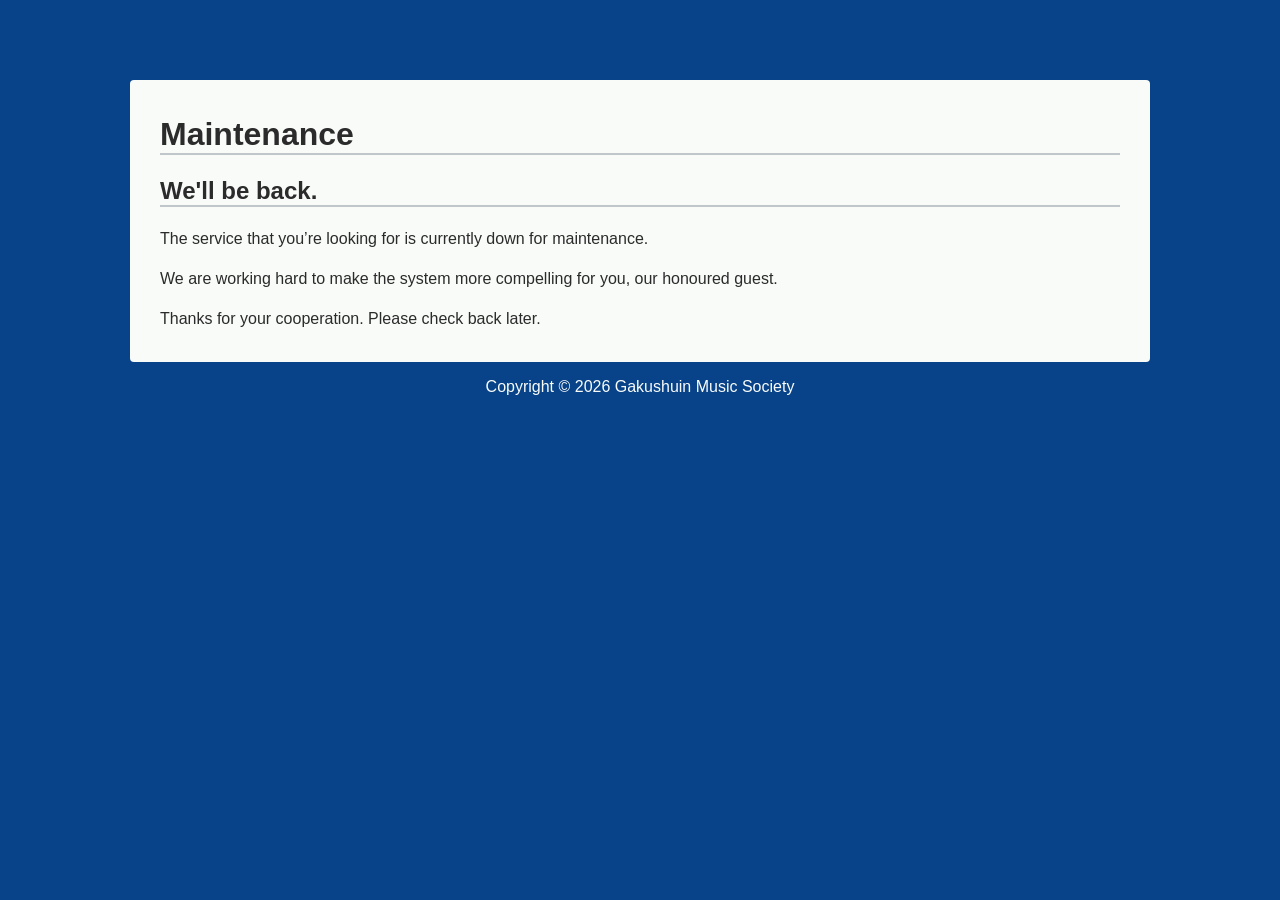
==== index.html @ 37353dd2 "Add files via upload" ====
<!doctype html>
<html>
<head>
    <title>Maintenance | Gakushuin Music Society</title>
    <meta name="description" content="The service that you’re looking for is currently down for maintenance.">
    <link rel="icon" href="/image/favicon.ico">
    <meta charset="utf-8" />
    <meta name="viewport" content="width=device-width, initial-scale=1" />
    <style>
        @charset "utf-8";
        @media (prefers-color-scheme: light) {
            :root {
                --bgcolor: #084389;
                --navbgcolor: rgb(8, 67, 137, 0.9);
                --navtextcolor: #f8fbf8;
                --navhovercolor: #ffffff;
                --papercolor: #f8fbf8;
                --textcolor: #2b2b2b;
                --buttoncolor: #e8ecef;
                --hovercolor: #003078;
            }
        }
        @media (prefers-color-scheme: dark) {
            :root {
                --bgcolor: #001530;
                --navbgcolor: rgb(0, 21, 48, 0.9);
                --navtextcolor: #afafaf;
                --navhovercolor: #f8fbf8;
                --papercolor: #202020;
                --textcolor: #afafaf;
                --buttoncolor: #383c3c;
                --hovercolor: #1d70b8;
            }
        }
        body {
            background-color: var(--bgcolor);
            margin: 0;
            padding: 0;
            color: var(--textcolor);
            font-family: Helvetica, Arial, sans-serif;
        }
        .paper {
            width: 75%;
            margin: 5em auto 1em;
            padding: 15px 30px;
            color: var(--textcolor);
            background-color: var(--papercolor);
            border-radius: 0.25em;
        }
        .linetitle {
            border-bottom: 2px solid #c0c6c9;
            text-align: left;
        }
        .linetitle:before {
            left: 0;
            top: 14px;
            width: 3px;
            height: 15px;
        }
        .bodytext {
            line-height: 1.5em;
        }
        .copyright {
            text-align: center;
            color: var(--navtextcolor);
            padding: 0em 0em 1em 0em;
        }
    </style>
</head>
<body>
    <div class="paper">
        <h1 class="linetitle">Maintenance</h1>
        <h2 class="linetitle">We'll be back.</h2>
        <p class="bodytext">The service that you’re looking for is currently down for maintenance.</p>
        <p class="bodytext">We are working hard to make the system more compelling for you, our honoured guest.</p>
        <p class="bodytext">Thanks for your cooperation. Please check back later.</p>
    </div>
    <footer class="copyright">Copyright&nbsp;&copy;&nbsp;<script type="text/javascript">myDate = new Date(); myYear = myDate.getFullYear(); document.write(myYear);</script>&nbsp;Gakushuin Music Society</footer>
</body>
</html>
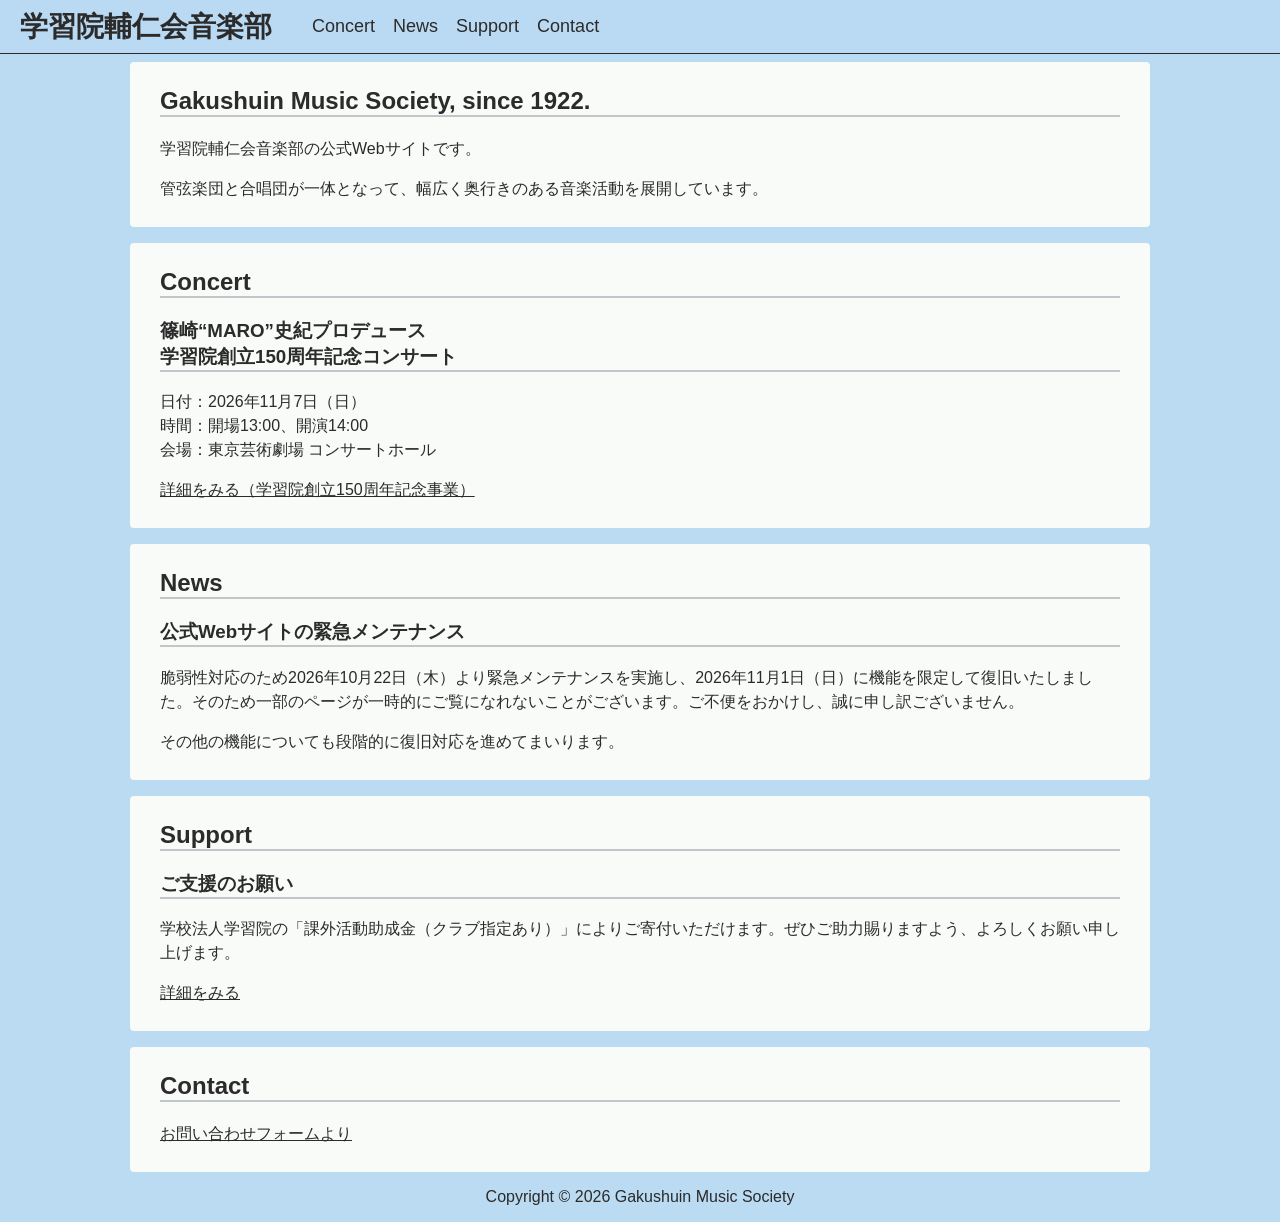
==== commit 65564c44: "Add files via upload" ====
--- a/index.html
+++ b/index.html
@@ -1,80 +1,55 @@
 <!doctype html>
 <html>
 <head>
-    <title>Maintenance | Gakushuin Music Society</title>
-    <meta name="description" content="The service that you’re looking for is currently down for maintenance.">
-    <link rel="icon" href="/image/favicon.ico">
-    <meta charset="utf-8" />
-    <meta name="viewport" content="width=device-width, initial-scale=1" />
-    <style>
-        @charset "utf-8";
-        @media (prefers-color-scheme: light) {
-            :root {
-                --bgcolor: #084389;
-                --navbgcolor: rgb(8, 67, 137, 0.9);
-                --navtextcolor: #f8fbf8;
-                --navhovercolor: #ffffff;
-                --papercolor: #f8fbf8;
-                --textcolor: #2b2b2b;
-                --buttoncolor: #e8ecef;
-                --hovercolor: #003078;
-            }
-        }
-        @media (prefers-color-scheme: dark) {
-            :root {
-                --bgcolor: #001530;
-                --navbgcolor: rgb(0, 21, 48, 0.9);
-                --navtextcolor: #afafaf;
-                --navhovercolor: #f8fbf8;
-                --papercolor: #202020;
-                --textcolor: #afafaf;
-                --buttoncolor: #383c3c;
-                --hovercolor: #1d70b8;
-            }
-        }
-        body {
-            background-color: var(--bgcolor);
-            margin: 0;
-            padding: 0;
-            color: var(--textcolor);
-            font-family: Helvetica, Arial, sans-serif;
-        }
-        .paper {
-            width: 75%;
-            margin: 5em auto 1em;
-            padding: 15px 30px;
-            color: var(--textcolor);
-            background-color: var(--papercolor);
-            border-radius: 0.25em;
-        }
-        .linetitle {
-            border-bottom: 2px solid #c0c6c9;
-            text-align: left;
-        }
-        .linetitle:before {
-            left: 0;
-            top: 14px;
-            width: 3px;
-            height: 15px;
-        }
-        .bodytext {
-            line-height: 1.5em;
-        }
-        .copyright {
-            text-align: center;
-            color: var(--navtextcolor);
-            padding: 0em 0em 1em 0em;
-        }
-    </style>
+	<title>学習院輔仁会音楽部 | Gakushuin Music Society</title>
+	<meta name="description" content="学習院輔仁会音楽部の公式Webサイトです。1922年創立。管弦楽団と合唱団が一体となって、幅広く奥行きのある音楽活動を展開しています。演奏会情報や活動紹介など。Gakushuin Music Society, since 1922. All rights reserved.">
+	<link rel="icon" href="/image/favicon.ico">
+	<meta charset="utf-8" />
+	<meta name="viewport" content="width=device-width, initial-scale=1" />
+	<link rel="stylesheet" href="/css/style.css">
 </head>
 <body>
-    <div class="paper">
-        <h1 class="linetitle">Maintenance</h1>
-        <h2 class="linetitle">We'll be back.</h2>
-        <p class="bodytext">The service that you’re looking for is currently down for maintenance.</p>
-        <p class="bodytext">We are working hard to make the system more compelling for you, our honoured guest.</p>
-        <p class="bodytext">Thanks for your cooperation. Please check back later.</p>
-    </div>
-    <footer class="copyright">Copyright&nbsp;&copy;&nbsp;<script type="text/javascript">myDate = new Date(); myYear = myDate.getFullYear(); document.write(myYear);</script>&nbsp;Gakushuin Music Society</footer>
+	<nav class="global-navbar">
+		<div class="global-navbar-logo"><a href="/">学習院輔仁会音楽部</a></div>
+		<ul class="global-navlinks">
+			<input type="checkbox" id="checkbox_toggle" />
+			<label for="checkbox_toggle" class="global-navbar-hamburger">&#9776;</label>
+			<div class="global-navbar-menu">
+				<li><a href="/#Concert">Concert</a></li>
+				<li><a href="/#News">News</a></li>
+				<li><a href="/support/">Support</a></li>
+				<li><a href="/contact/">Contact</a></li>
+			</div>
+		</ul>
+	</nav>
+	<div class="paper">
+		<h2 class="linetitle">Gakushuin&nbsp;Music&nbsp;Society, since&nbsp;1922.</h2>
+		<p class="bodytext">学習院輔仁会音楽部の公式Webサイトです。</p>
+		<p class="bodytext">管弦楽団と合唱団が一体となって、幅広く奥行きのある音楽活動を展開しています。</p>
+	</div>
+	<div class="paper">
+		<h2 class="linetitle" id="Concert">Concert</h2>
+		<h3 class="linetitle">篠崎“MARO”史紀プロデュース<br>学習院創立150周年記念コンサート</h3>
+		<p class="bodytext">日付：2026年11月7日（日）<br>時間：開場13:00、開演14:00<br>会場：東京芸術劇場 コンサートホール</p>
+		<p class="bodytext"><a href="https://150shunen.com/anniversary/2026/" target="_blank" rel="noopener">詳細をみる（学習院創立150周年記念事業）</a></p>
+	</div>
+	<div class="paper">
+		<h2 class="linetitle" id="News">News</h2>
+		<h3 class="linetitle">公式Webサイトの緊急メンテナンス</h3>
+		<p class="bodytext">脆弱性対応のため2026年10月22日（木）より緊急メンテナンスを実施し、2026年11月1日（日）に機能を限定して復旧いたしました。そのため一部のページが一時的にご覧になれないことがございます。ご不便をおかけし、誠に申し訳ございません。</p>
+		<p class="bodytext">その他の機能についても段階的に復旧対応を進めてまいります。</p>
+	</div>
+	<div class="paper">
+		<h2 class="linetitle">Support</h2>
+		<h3 class="linetitle">ご支援のお願い</h3>
+		<p class="bodytext">学校法人学習院の「課外活動助成金（クラブ指定あり）」によりご寄付いただけます。ぜひご助力賜りますよう、よろしくお願い申し上げます。</p>
+		<p class="bodytext"><a href="/support/">詳細をみる</a></p>
+	</div>
+	<div class="paper">
+		<h2 class="linetitle">Contact</h2>
+		<p class="bodytext"><a href="/contact/">お問い合わせフォームより</a></p>
+	</div>
+	<footer class="copyright">Copyright&nbsp;&copy;&nbsp;<span id="year"></span>&nbsp;Gakushuin&nbsp;Music&nbsp;Society</footer>
+	<script type="text/javascript" src="/js/script.js"></script>
 </body>
-</html>
+</html>
--- a/css/style.css
+++ b/css/style.css
@@ -0,0 +1,332 @@
+@charset "utf-8";
+
+@media (prefers-color-scheme: light) {
+    :root {
+        --bgcolor: #bbdbf3;
+        --navbgcolor: rgb(187, 219, 243, 0.9);
+        --navtextcolor: #2b2b2b;
+        --navhovercolor: #0b0b0b;
+        --papercolor: #f8fbf8;
+        --textcolor: #2b2b2b;
+        --buttoncolor: #c3e3fb;
+        --hovercolor: #003078;
+    }
+}
+
+@media (prefers-color-scheme: dark) {
+    :root {
+        --bgcolor: #021f36;
+        --navbgcolor: rgb(2, 31, 54, 0.9);
+        --navtextcolor: #afafaf;
+        --navhovercolor: #f8fbf8;
+        --papercolor: #202020;
+        --textcolor: #afafaf;
+        --buttoncolor: #042e51;
+        --hovercolor: #1d70b8;
+    }
+}
+
+body {
+    background-color: var(--bgcolor);
+    margin: 0;
+    padding: 0;
+    color: var(--textcolor);
+    font-family: Helvetica, Arial, sans-serif;
+}
+
+a:link, a:visited {
+    color: var(--textcolor);
+}
+
+a:hover {
+    color: var(--hovercolor);
+}
+
+.global-navbar {
+    display: flex;
+    align-items: center;
+    justify-content: start;
+    padding: 0px 20px 0px 20px;
+    background-color: var(--navbgcolor);
+    border-bottom: 1px solid;
+    color: var(--navtextcolor);
+    text-decoration: none;
+}
+
+.global-navbar a:link{
+    color: var(--navtextcolor);
+    text-decoration: none;
+}
+
+.global-navbar a:visited {
+    color: var(--navtextcolor);
+    text-decoration: none;
+}
+
+.global-navbar a:hover {
+    color: var(--navhovercolor);
+    text-decoration: none;
+}
+
+.global-navlinks a:link {
+    color: var(--navtextcolor);
+    text-decoration: none;
+}
+
+.global-navlinks a:visited {
+    color: var(--navtextcolor);
+    text-decoration: none;
+}
+
+.global-navlinks a:hover {
+    color: var(--navhovercolor);
+    text-decoration: none;
+}
+
+.global-navbar-logo a {
+    font-size: 28px;
+    font-weight: bold;
+    color: var(--navtextcolor);
+}
+
+.global-navbar-menu {
+    display: flex;
+    gap: 1em;
+    font-size: 18px;
+}
+
+.global-navbar-menu li:hover {
+    text-decoration: underline;
+}
+
+.global-navbar-menu li {
+    list-style: none;
+}
+
+input[type=checkbox] {
+    display: none;
+}
+
+.global-navbar-hamburger {
+    display: none;
+    font-size: 32px;
+    user-select: none;
+}
+
+@media (max-width: 600px) {
+    .global-navbar {
+        justify-content: space-between;
+        margin: auto;
+    }
+
+    .global-navbar-menu {
+        display: none;
+        position: absolute;
+        background-color: var(--navbgcolor);
+        top: 76px;
+        right: 0;
+        left: 0;
+        text-align: left;
+        text-indent: 1em;
+        padding: 16px 0 16px 0;
+    }
+
+    .global-navbar-menu li:hover {
+        text-decoration: underline;
+    }
+
+    .global-navbar-menu li+li {
+        margin-top: 12px;
+    }
+
+    input[type=checkbox]:checked~.global-navbar-menu {
+        display: block;
+    }
+
+    .global-navbar-hamburger {
+        display: block;
+    }
+}
+
+.paper {
+    width: 75%;
+    margin: 0.5em auto 1em;
+    padding: 5px 30px 10px 30px;
+    color: var(--textcolor);
+    background-color: var(--papercolor);
+    border-radius: 0.25em;
+}
+
+.linetitle {
+    border-bottom: 2px solid #c0c6c9;
+    text-align: left;
+}
+
+.linetitle:before {
+    left: 0;
+    top: 14px;
+    width: 3px;
+    height: 15px;
+}
+
+.bodytext {
+    line-height: 1.5em;
+}
+
+audio {
+    width: 100%;
+}
+
+video {
+    width: 100%;
+}
+
+table {
+    border-collapse: collapse;
+    width: 100%;
+}
+
+td, th {
+    border: 1px solid #c0c6c9;
+    text-align: left;
+    padding: 8px;
+}
+
+th.left, td.left {
+    text-align: left;
+}
+
+th.center, td.center {
+    text-align: center;
+}
+
+th.right, td.right {
+    text-align: right;
+}
+
+details {
+    border: 1px solid #c0c6c9;
+    border-radius: 0.25em;
+    padding: .5rem .5rem 0;
+}
+
+summary {
+    font-size: 1rem;
+    font-weight: bold;
+    margin: -.5rem -.5rem 0;
+    padding: .5rem;
+}
+
+details[open] {
+    padding: .5rem;
+}
+
+details[open] summary {
+    border-bottom: 1px solid #c0c6c9;
+    margin-bottom: .5rem;
+}
+
+blockquote {
+    margin: 1.25em;
+}
+
+blockquote p {
+    padding: 1em;
+    color: var(--textcolor);
+    background: var(--buttoncolor);
+    border-radius: 0.25em;
+}
+
+blockquote p::before {
+    content: '\201C';
+}
+
+blockquote p::after {
+    content: '\201D';
+}
+
+form label {
+    font-weight: bold;
+}
+form p.annotaion {
+    font-size: small;
+    line-height: 1em;
+    margin: auto;
+}
+
+input[type=text], select, textarea {
+    font: 1em 'Manrope', sans-serif;
+    background-color: var(--papercolor);
+    color: var(--textcolor);
+    width: 100%;
+    padding: 12px;
+    border: 1px solid #c0c6c9;
+    border-radius: 0.25em;
+    box-sizing: border-box;
+    margin: 6px auto 16px;
+    resize: vertical;
+}
+
+input[type=email], select, textarea {
+    font: 1em 'Manrope', sans-serif;
+    background-color: var(--papercolor);
+    color: var(--textcolor);
+    width: 100%;
+    padding: 12px;
+    border: 1px solid #c0c6c9;
+    border-radius: 0.25em;
+    box-sizing: border-box;
+    margin: 6px auto 16px;
+    resize: vertical;
+}
+
+input[type=submit] {
+    font: 1em 'Manrope', sans-serif;
+    background-color: var(--buttoncolor);
+    color: var(--textcolor);
+    padding: 0.5em 1em;
+    border: 1px solid var(--bgcolor);
+    border-radius: 0.25em;
+    margin: 0.5em 1em 0.5em 0;
+    cursor: pointer;
+}
+
+input[type=submit]:hover {
+    border: 1px solid #1d70b8;
+}
+
+input[type=button] {
+    font: 1em 'Manrope', sans-serif;
+    background-color: var(--buttoncolor);
+    color: var(--textcolor);
+    padding: 0.5em 1em;
+    border: 1px solid var(--buttoncolor);
+    border-radius: 0.25em;
+    margin: 0.5em auto;
+    cursor: pointer;
+}
+
+input[type=button]:hover {
+    border: 1px solid #1d70b8;
+}
+
+@media screen and (max-width: 600px) {
+    .paper {
+        width: 80%;
+    }
+
+    input[type=submit] {
+        width: 100%;
+        margin: 0.5em auto;
+    }
+
+    input[type=button] {
+        width: 100%;
+    }
+}
+
+.copyright {
+    text-align: center;
+    color: var(--navtextcolor);
+    padding: 0em 0em 1em 0em;
+}
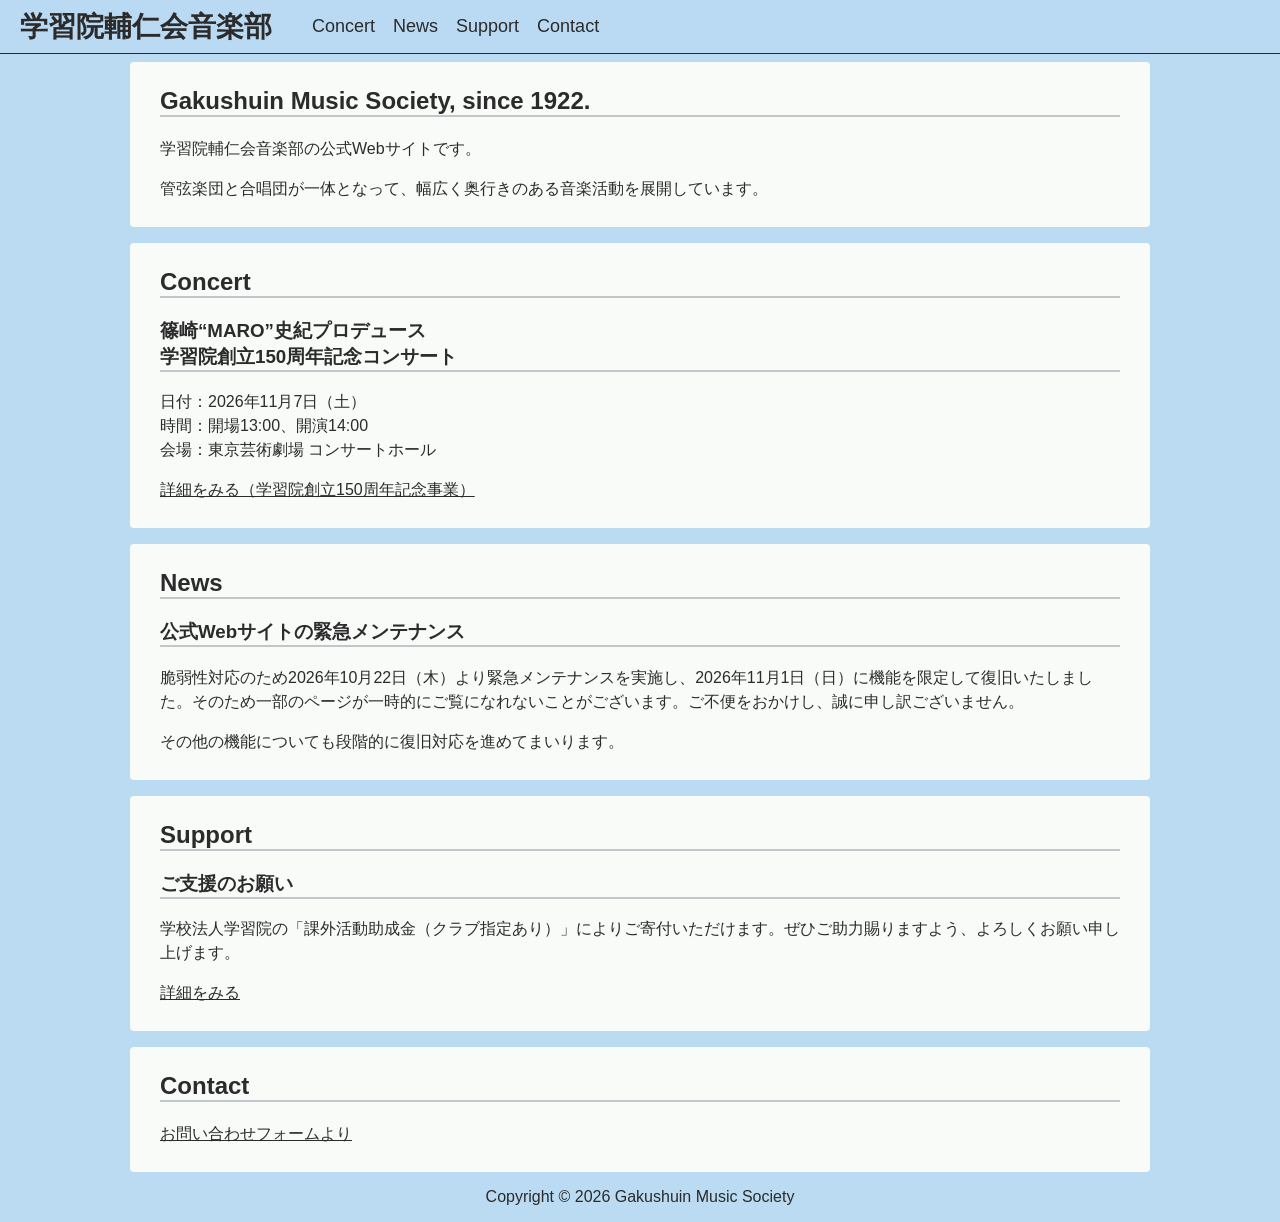
==== commit 7684eb1a: "演奏会の曜日修正" ====
--- a/index.html
+++ b/index.html
@@ -30,7 +30,7 @@
 	<div class="paper">
 		<h2 class="linetitle" id="Concert">Concert</h2>
 		<h3 class="linetitle">篠崎“MARO”史紀プロデュース<br>学習院創立150周年記念コンサート</h3>
-		<p class="bodytext">日付：2026年11月7日（日）<br>時間：開場13:00、開演14:00<br>会場：東京芸術劇場 コンサートホール</p>
+		<p class="bodytext">日付：2026年11月7日（土）<br>時間：開場13:00、開演14:00<br>会場：東京芸術劇場 コンサートホール</p>
 		<p class="bodytext"><a href="https://150shunen.com/anniversary/2026/" target="_blank" rel="noopener">詳細をみる（学習院創立150周年記念事業）</a></p>
 	</div>
 	<div class="paper">
@@ -52,4 +52,4 @@
 	<footer class="copyright">Copyright&nbsp;&copy;&nbsp;<span id="year"></span>&nbsp;Gakushuin&nbsp;Music&nbsp;Society</footer>
 	<script type="text/javascript" src="/js/script.js"></script>
 </body>
-</html>+</html>
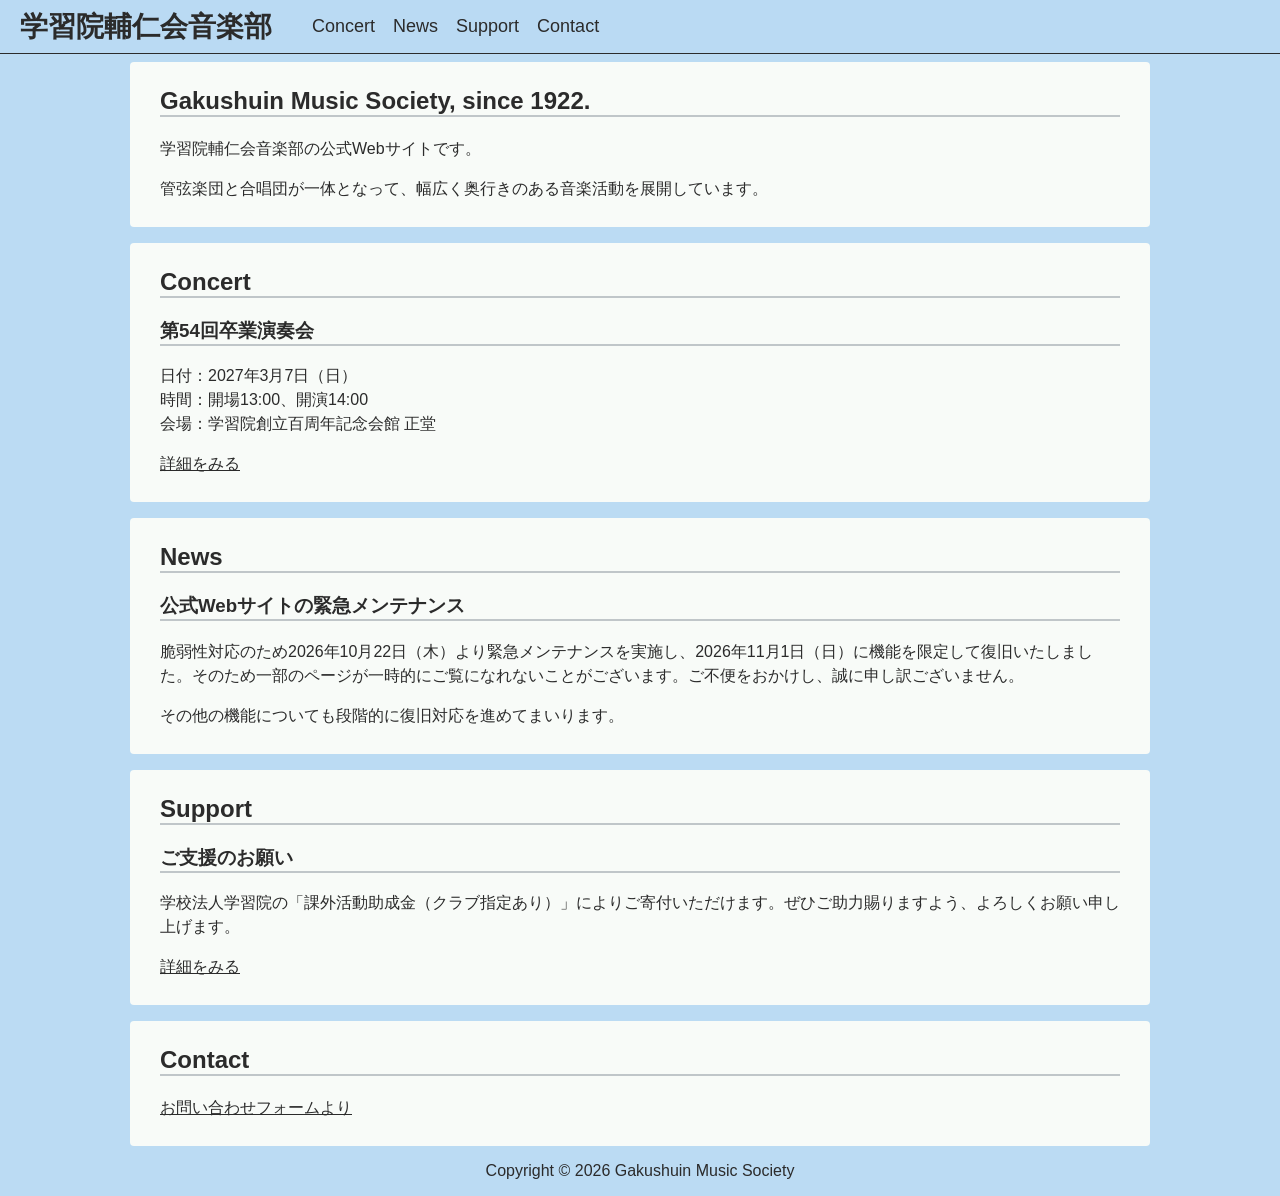
==== commit 4bfc156d: "Update index.html" ====
--- a/index.html
+++ b/index.html
@@ -29,9 +29,9 @@
 	</div>
 	<div class="paper">
 		<h2 class="linetitle" id="Concert">Concert</h2>
-		<h3 class="linetitle">篠崎“MARO”史紀プロデュース<br>学習院創立150周年記念コンサート</h3>
-		<p class="bodytext">日付：2026年11月7日（土）<br>時間：開場13:00、開演14:00<br>会場：東京芸術劇場 コンサートホール</p>
-		<p class="bodytext"><a href="https://150shunen.com/anniversary/2026/" target="_blank" rel="noopener">詳細をみる（学習院創立150周年記念事業）</a></p>
+		<h3 class="linetitle">第54回卒業演奏会</h3>
+        <p class="bodytext">日付：2027年3月7日（日）<br>時間：開場13:00、開演14:00<br>会場：学習院創立百周年記念会館 正堂</p>
+        <p class="bodytext"><a href="/gms-54th-graduation-concert/">詳細をみる</a></p>
 	</div>
 	<div class="paper">
 		<h2 class="linetitle" id="News">News</h2>
